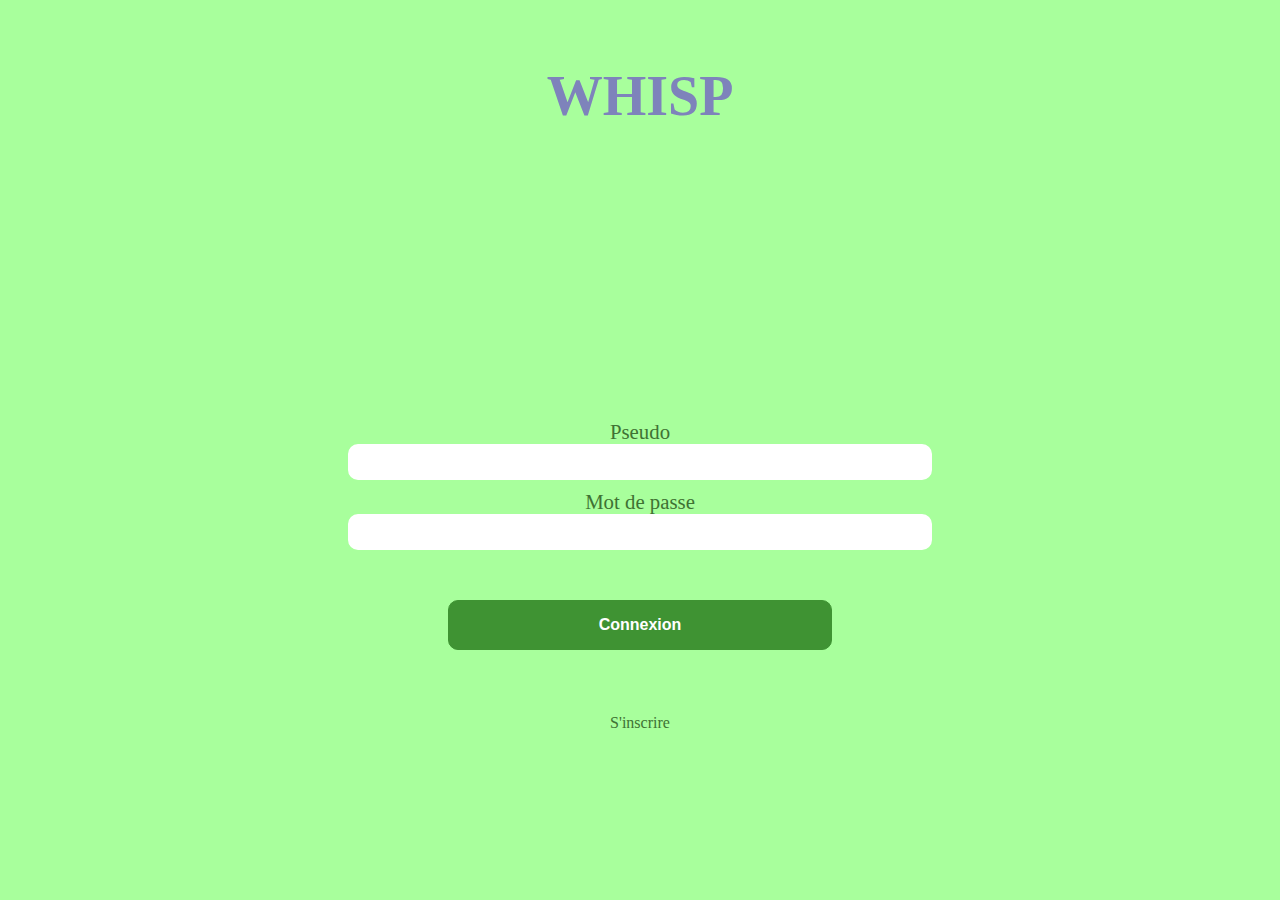
==== www/index.html @ 390b9e80 "0.2" ====
<!DOCTYPE html>

<html>
    <head>
        <meta charset="utf-8" />
        <meta name="format-detection" content="telephone=no" />
        <meta name="msapplication-tap-highlight" content="no" />
        <!-- WARNING: for iOS 7, remove the width=device-width and height=device-height attributes. See https://issues.apache.org/jira/browse/CB-4323 -->
        <meta name="viewport" content="user-scalable=no, initial-scale=1, maximum-scale=1, minimum-scale=1, width=device-width, height=device-height, target-densitydpi=medium-dpi" />
        <link rel="stylesheet" type="text/css" href="css/index.css" />
        <link rel="stylesheet" type="text/css" href="css/connexion.css" />
        <link rel="stylesheet" type="text/css" href="css/inscription.css" />
		<link rel="stylesheet" type="text/css" href="css/poster.css" />
		<link rel="stylesheet" type="text/css" href="css/news.css" />

		<script type="text/javascript" src="js/jquery.js"></script>
		<script type="text/javascript" src="js/functions.js"></script>
		
		<script>
		$(document).ready(function() {
			
		
			$('#bouton_connexion').click(function(){
				
				var pseudo = $('#input_pseudo').val();
				var mdp = $('#input_mdp').val();
				var url = "http://www.goudesset.fr/johary/connexion.php";
				
				$('#chargement').show(1000);
				if (mdp != '' && pseudo != '') {
					$.post(url,{pseudo:pseudo,mdp:mdp},function(data){
						if( data.etat == "OK" ) {
							alert(data.rapport);
							$('#chargement').hide(1000);
							var id = data.id;
							setTimeout(function() {
							  window.location.href = "main.html?id=" + id;
							},500);
						}
						else {
							alert(data.rapport);
							$('#chargement').hide(1000);
						}
					},"json");
				}
				else {
					alert('Il faut remplir tous les champs !');
					$('#chargement').hide(1000);
				}
			})
		})
		</script>
        <title>WHISP</title>
    </head>
    <body>
	
        <div id="app">
			<div id="chargement" style="display:none;"> <span class="loader loader-quart"></span></div>
			<div id="whisper">WHISP</div>
			<div id="connexion">
				<div class="divinput">
					<label class="label" for="input_pseudo">Pseudo</label> <br/>
					<input type="text" id="input_pseudo"> <br/>
				</div>
				<div class="divinput">
					<label class="label" for="input_mdp">Mot de passe</label> <br/>
					<input type="password" id="input_mdp" /> <br/>
				</div>
			</div>
			<button id="bouton_connexion" class="bouton connexion">Connexion</button>
			<div class="divlien"><a class="lien" href="register.html">S'inscrire</a></div>
        </div>
        <script type="text/javascript" src="cordova.js"></script>
        <script type="text/javascript" src="js/index.js"></script>
        <script type="text/javascript">
            app.initialize();
        </script>
    </body>
</html>
---- www/css/index.css ----
/*SOLIDE*/
html,body {
	margin-top:0px;
	margin-bottom:0px;
	margin-left:0px;
	margin-right:0px;
	
	font-family:Calibri;
}

#app {
	position:absolute;
	top:0px;
	left:0px;
	/*taille et espace*/
	overflow:scroll;
	padding-bottom:0px;
	padding-top:0px;
	width:100%;
	height:100%;
	min-height:100px;
	min-width:150px;
	
	/*couleurs*/
	background-color:#A8FF9C;
}

#whisper {
	margin: 0 auto;
	height:10%;
	padding-top:5%;
	width:100%;
	
	/*font*/
	font-size:3.5em;
	color:#7e83bb;
	font-weight:bold;
	
	/*text*/
	text-align:center;
}

/* FLUCTUANT */

.label {
	font-size:1.3em;
	font-family:Calibri;
	color:#3F7233;
}

.bouton {
	/*borders and space*/
	border: solid 1px white;
	border-radius:10px 10px;
	height:50px;
	margin: 0 auto;
	width:30%;
	margin-left:35%;
	margin-right:35%;
}

.divinput {
	padding-top:10px;
}

input[type=text],input[type=password] {
	height:30px;
	width:45%;
	/*border*/
	border-radius:10px 10px;
	border: solid 2px white;
	
	font-size:1.3em;
	color:grey;
}

/*Liens*/

.divlien {
	width:100%;
	height:10%;
	padding-top:5%;
	padding-bottom:5%;
	
	text-align:center;
}

a.lien  {
	text-decoration:none;
	
	color:#3F7233;
	font-size:1em;
}
a.lien  {
	text-decoration:none;
}

/*Chargement*/

#chargement {
	position:absolute;
	top:0px;
	left:0px;
	height:100%;
	width:100%;
	background-color:#3F7233;
	
	z-index:5000;
	
	font-family: sans-serif;
	font-size:40px;
	color:#FFF;
	text-align:center;
	
	/*line-height à régler en Jquery*/
}

.loader  {
	height:70px;
	width:70px;
	display:inline-block;
	position:relative;
	top:40%;
}

.loader-quart {
	border-radius:70px;
	border: solid 7px rgba(255,255,255,0.4);
	vertical-align:middle;
}
.loader-quart:after {
	content:'';
	position:absolute;
	top:-7px; left:-7px;bottom:-7px;right:-7px;
	border: solid 7px transparent;
	border-top-color: #FFF;
	border-radius:70px;
	-webkit-animation:spin 0.8s linear 0s infinite;
	animation:spin 1s linear 0s infinite;
}
@-webkit-keyframes spin{
	0% {-webkit-transform: rotate(0deg);transform: rotate(0deg); }
	100% {-webkit-transform: rotate(360deg);transform: rotate(360deg);}
}@keyframes spin{
	0% {-webkit-transform: rotate(0deg);transform: rotate(0deg); }
	100% {-webkit-transform: rotate(360deg);transform: rotate(360deg); }
}
---- www/css/connexion.css ----
/*Interface connexion*/

#connexion {
	width:100%;
	margin-top:20%;
	
	/*texte*/
	text-align:center;
	
	/*espace*/
}

/*Boutons*/

.connexion {
	/*style*/
	background-color:#3F9333;
	border-color:#3F9333;
	
	/*texte*/
	font-size:1em;
	font-weight:bold;
	color:white;
	
	margin-top:50px;
}
---- www/css/inscription.css ----
/*Interface inscription*/

#inscription {
	width:100%;
	margin-top:5%;
	
	/*texte*/
	text-align:center;
	
	/*espace*/
}
---- www/css/poster.css ----
/*POSTER*/

/*POSTER*/

#poster {
	position:absolute;
	top:150px;
	width:100%;
}
#popost {
	/*space and format*/
	height:90px;
	width:70%;
	margin-left:12%;
	padding-left:3%;
	padding-right:3%;
	padding-top:1%;
	padding-bottom:3%;
	
	/*texte*/
	font-size:1.0em;
	color:grey;
	font-family:Calibri;
	
	/*border*/
	border-radius:7px 7px;
	border: solid 1px #3f7233;
}
---- www/css/news.css ----
/*NEWS*/

#news {
	position:absolute;
	top:80px;
	/*left:0px;
	*/
	width:100%;
	height:80%;
}
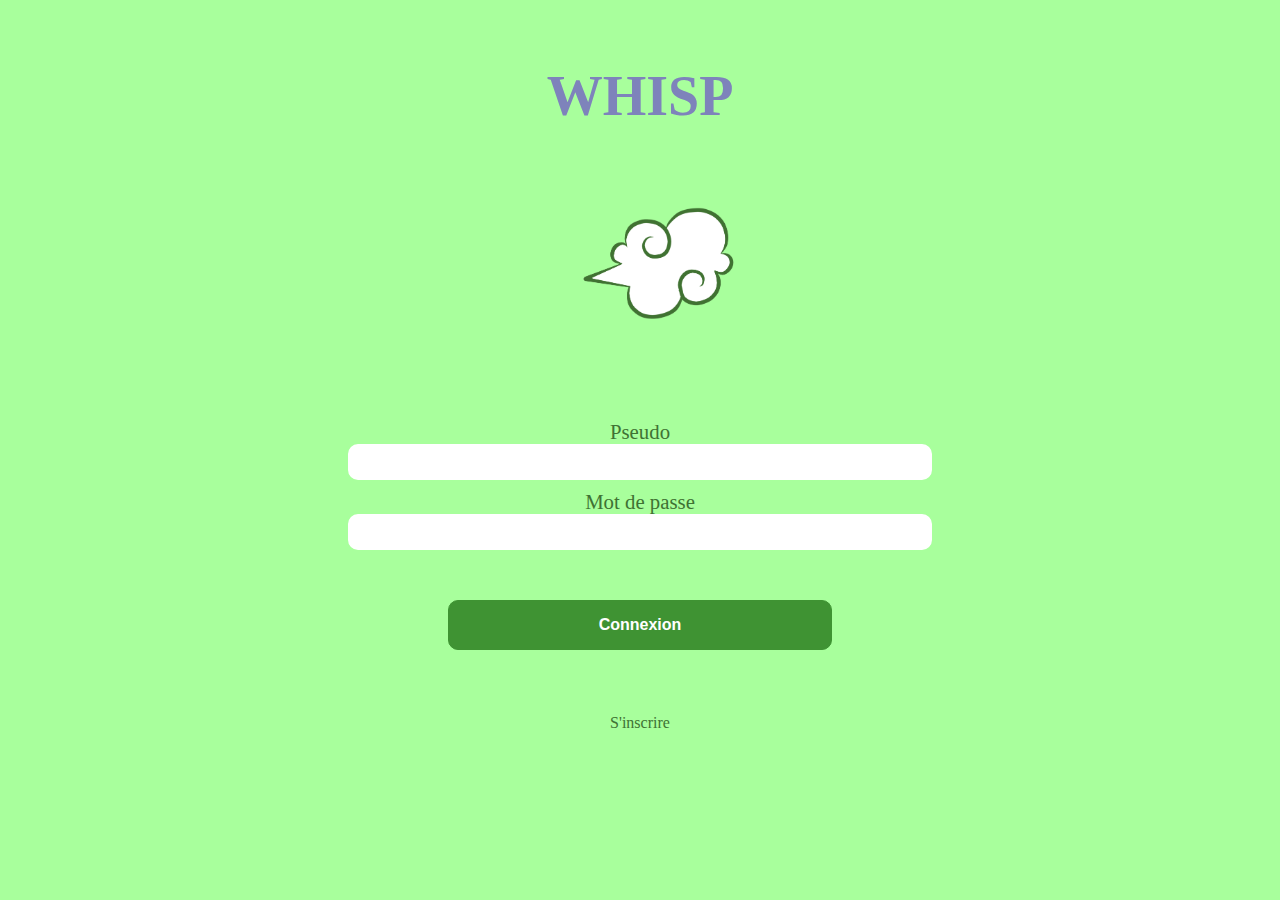
==== commit ca9425ed: "0.5" ====
--- a/www/index.html
+++ b/www/index.html
@@ -18,10 +18,7 @@
 		
 		<script>
 		$(document).ready(function() {
-			
-		
 			$('#bouton_connexion').click(function(){
-				
 				var pseudo = $('#input_pseudo').val();
 				var mdp = $('#input_mdp').val();
 				var url = "http://www.goudesset.fr/johary/connexion.php";
@@ -31,7 +28,7 @@
 					$.post(url,{pseudo:pseudo,mdp:mdp},function(data){
 						if( data.etat == "OK" ) {
 							alert(data.rapport);
-							$('#chargement').hide(1000);
+							$('#chargement').hide(700);
 							var id = data.id;
 							setTimeout(function() {
 							  window.location.href = "main.html?id=" + id;
@@ -57,6 +54,7 @@
         <div id="app">
 			<div id="chargement" style="display:none;"> <span class="loader loader-quart"></span></div>
 			<div id="whisper">WHISP</div>
+			<div id="logo" style="height:100%;width:100%;position:absolute;top:0px;left:0px;"><img src="img/logo.png" style="position:absolute;top:22%;left:44%;height:15%;width:width:17%;" /></div>
 			<div id="connexion">
 				<div class="divinput">
 					<label class="label" for="input_pseudo">Pseudo</label> <br/>
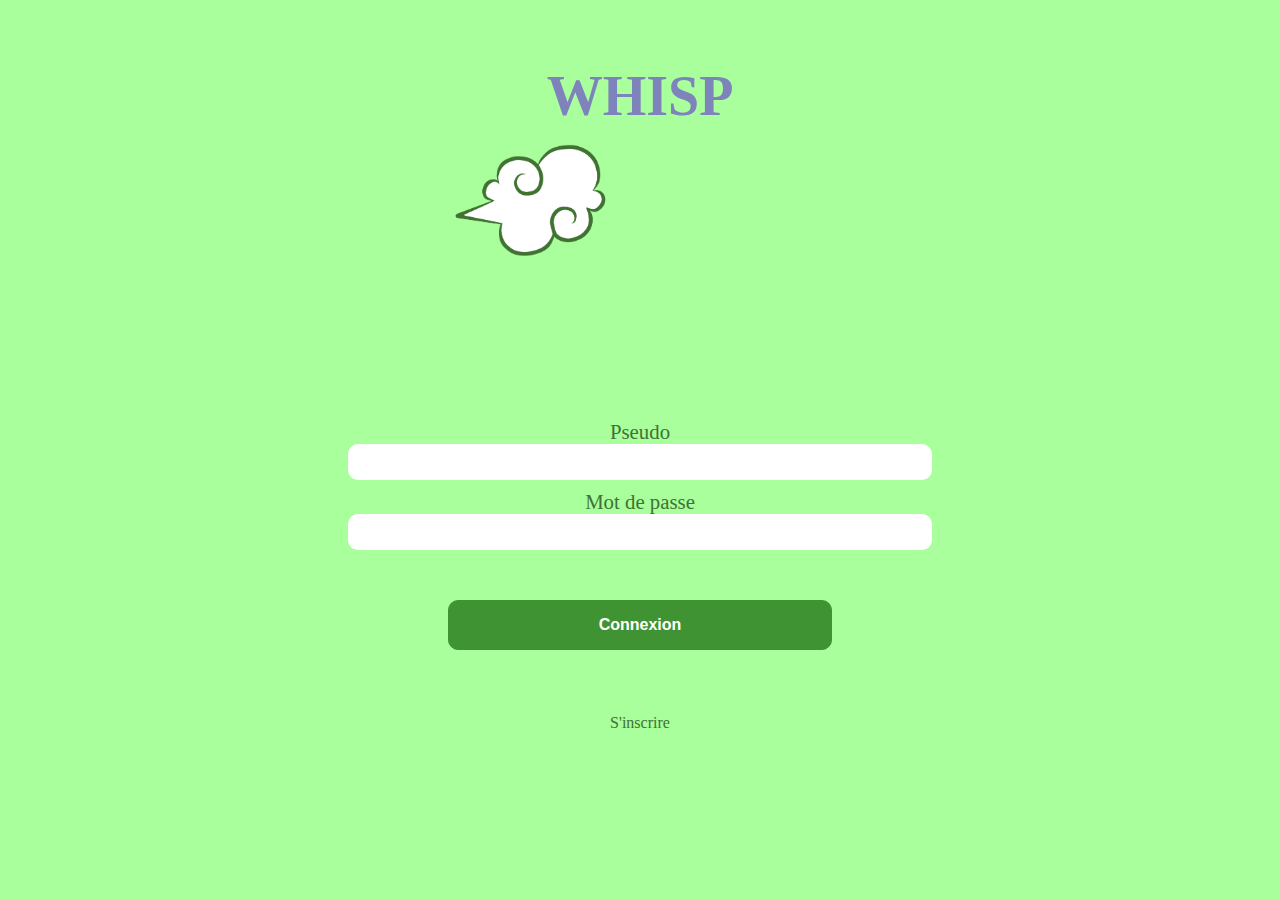
==== commit 2fe0294c: "0.5" ====
--- a/www/index.html
+++ b/www/index.html
@@ -54,7 +54,7 @@
         <div id="app">
 			<div id="chargement" style="display:none;"> <span class="loader loader-quart"></span></div>
 			<div id="whisper">WHISP</div>
-			<div id="logo" style="height:100%;width:100%;position:absolute;top:0px;left:0px;"><img src="img/logo.png" style="position:absolute;top:22%;left:44%;height:15%;width:width:17%;" /></div>
+			<img src="img/logo.png" style="position:absolute;top:15%;left:34%;height:15%;width:width:17%;" />
 			<div id="connexion">
 				<div class="divinput">
 					<label class="label" for="input_pseudo">Pseudo</label> <br/>
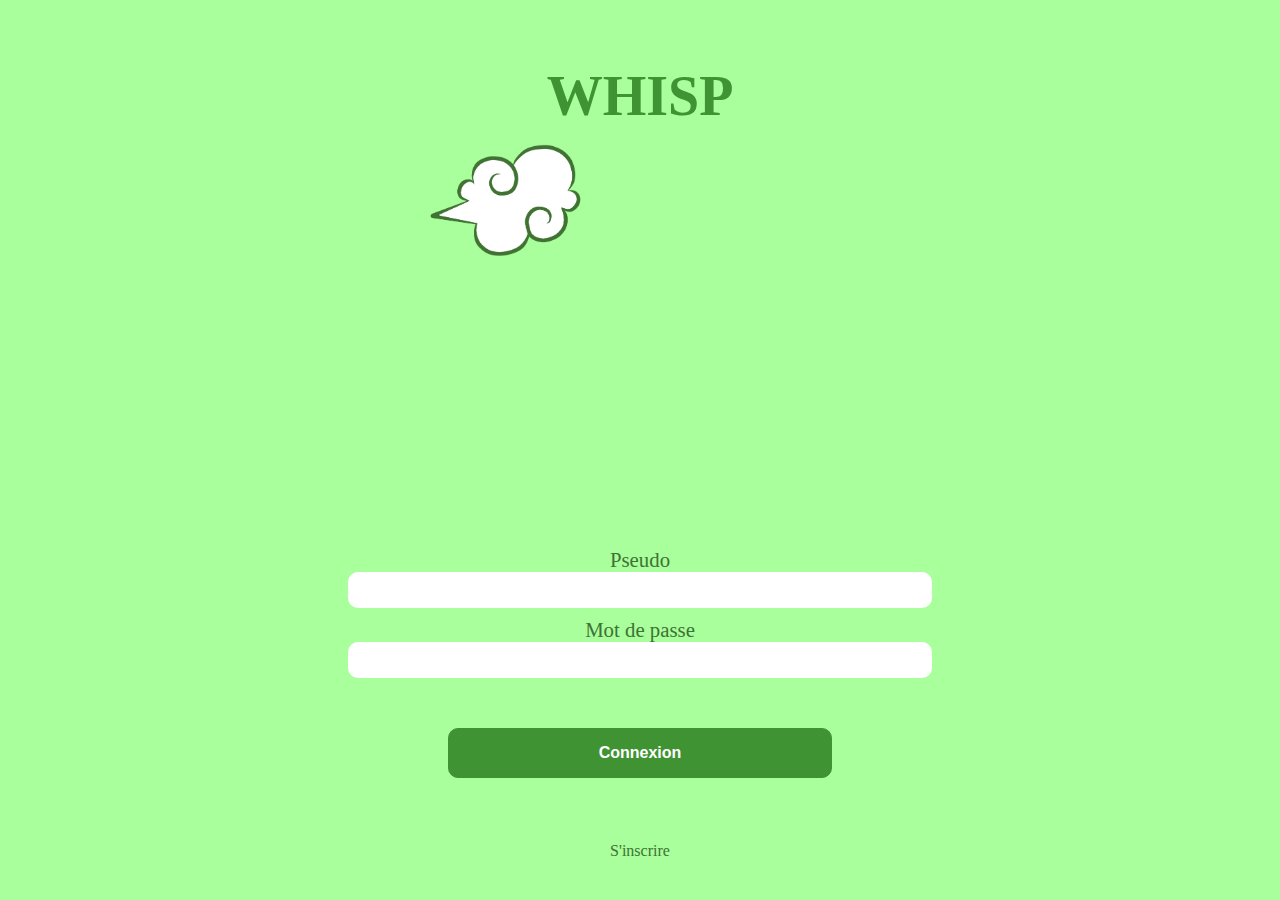
==== commit ecc7103b: "0.5" ====
--- a/www/index.html
+++ b/www/index.html
@@ -54,7 +54,7 @@
         <div id="app">
 			<div id="chargement" style="display:none;"> <span class="loader loader-quart"></span></div>
 			<div id="whisper">WHISP</div>
-			<img src="img/logo.png" style="position:absolute;top:15%;left:34%;height:15%;width:width:17%;" />
+			<img src="img/logo.png" style="position:absolute;top:15%;left:32%;height:15%;width:width:17%;" />
 			<div id="connexion">
 				<div class="divinput">
 					<label class="label" for="input_pseudo">Pseudo</label> <br/>
--- a/www/css/index.css
+++ b/www/css/index.css
@@ -33,7 +33,7 @@
 	
 	/*font*/
 	font-size:3.5em;
-	color:#7e83bb;
+	color:#3F9333;
 	font-weight:bold;
 	
 	/*text*/
--- a/www/css/connexion.css
+++ b/www/css/connexion.css
@@ -2,7 +2,7 @@
 
 #connexion {
 	width:100%;
-	margin-top:20%;
+	margin-top:30%;
 	
 	/*texte*/
 	text-align:center;
